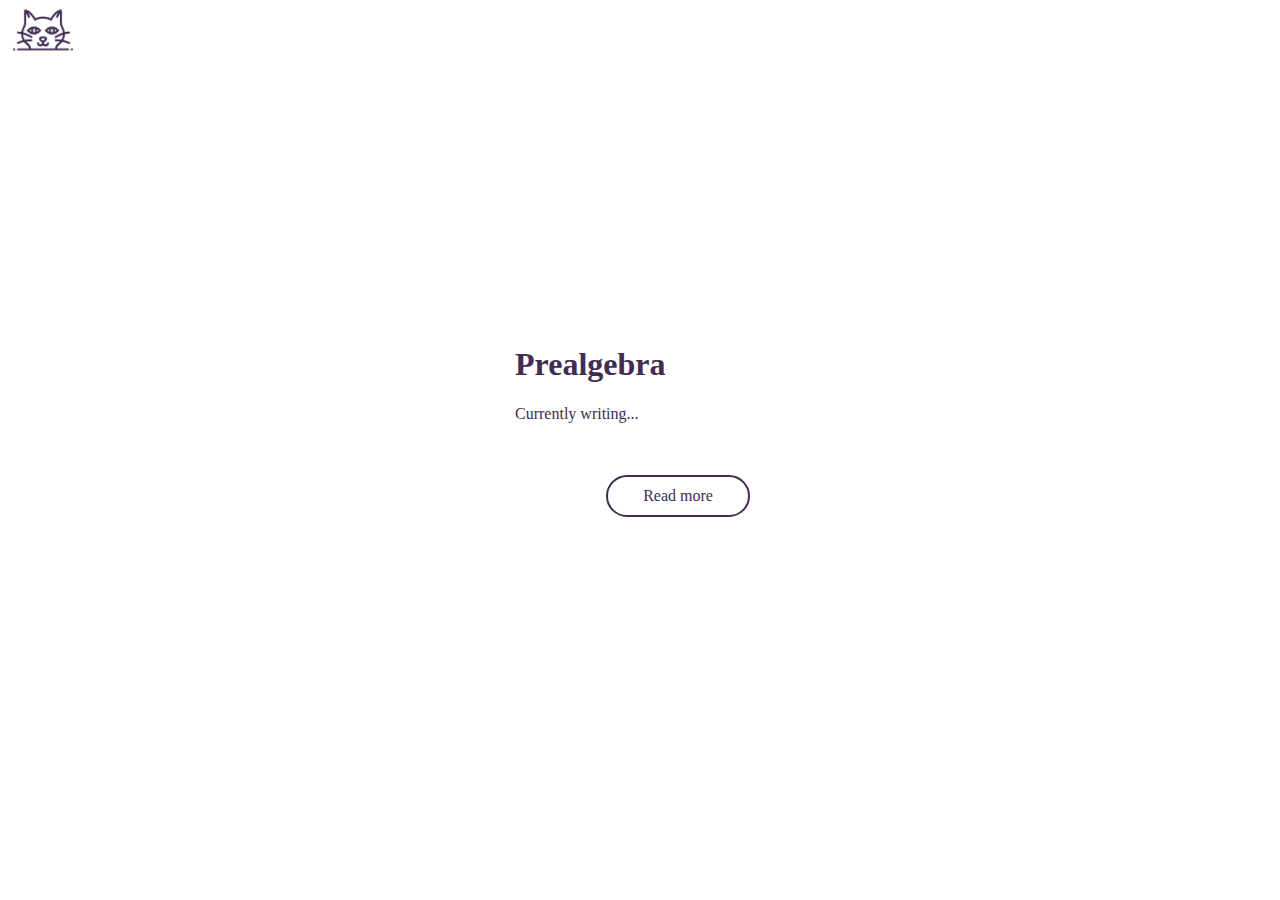
==== blog.html @ 9470a6de "Moved blog,html to root directory" ====
<!DOCTYPE html>
<html lang="en">

<head>

  <link rel="stylesheet"
        href="../css/blog.css">

  <title> Cate Roxl | Blog </title>

  <a href="https://cateroxl.github.io/index.html">
    <img alt="Home"
         src="../images/cat.png"
         width="60px"
         height="60px">
  </a>

</head>

<body>

  <div class="container">

    <div class="blog-entry">
      <h1>Prealgebra</h1>
      <p>Currently writing...</p>
      </br>
      </br>
      <a href="../web-pages/soon.html"
         class="button">Read more</a>
    </div>

    </div>

</body>

</html>
---- css/blog.css ----
img
{
position: fixed;
left: 1%;
}

body
{
 margin: 0;
 padding: 0;
 background: white;
 overflow: hidden;
}

.container
{
  color: #412C52;	
  width: 250px;
  height: 250px;
  position: absolute;
  top: 50%;
  left: 50%;
  transform: translate(-50%, -50%);  
}

.button
{
  position: absolute;
  right: 6%;
  display: block;
  color: #412C52;
  text-decoration: none;
  text-align: center;
  width: 120px;
  padding: 10px;
  font-size: 12pt;
  font-family: poppins;
  font-weight: 400;
  border: 2px solid #412C52;
  cursor: pointer;
  border-radius: 30px;
  transition:1s;
}

.button:hover
{
  box-shadow: 0 1px 8px 0 #412C52 inset, 0 1px 8px 0 #412C52,
              0 1px 8px 0 #412C52 inset, 0 1px 8px 0 #412C52;
}
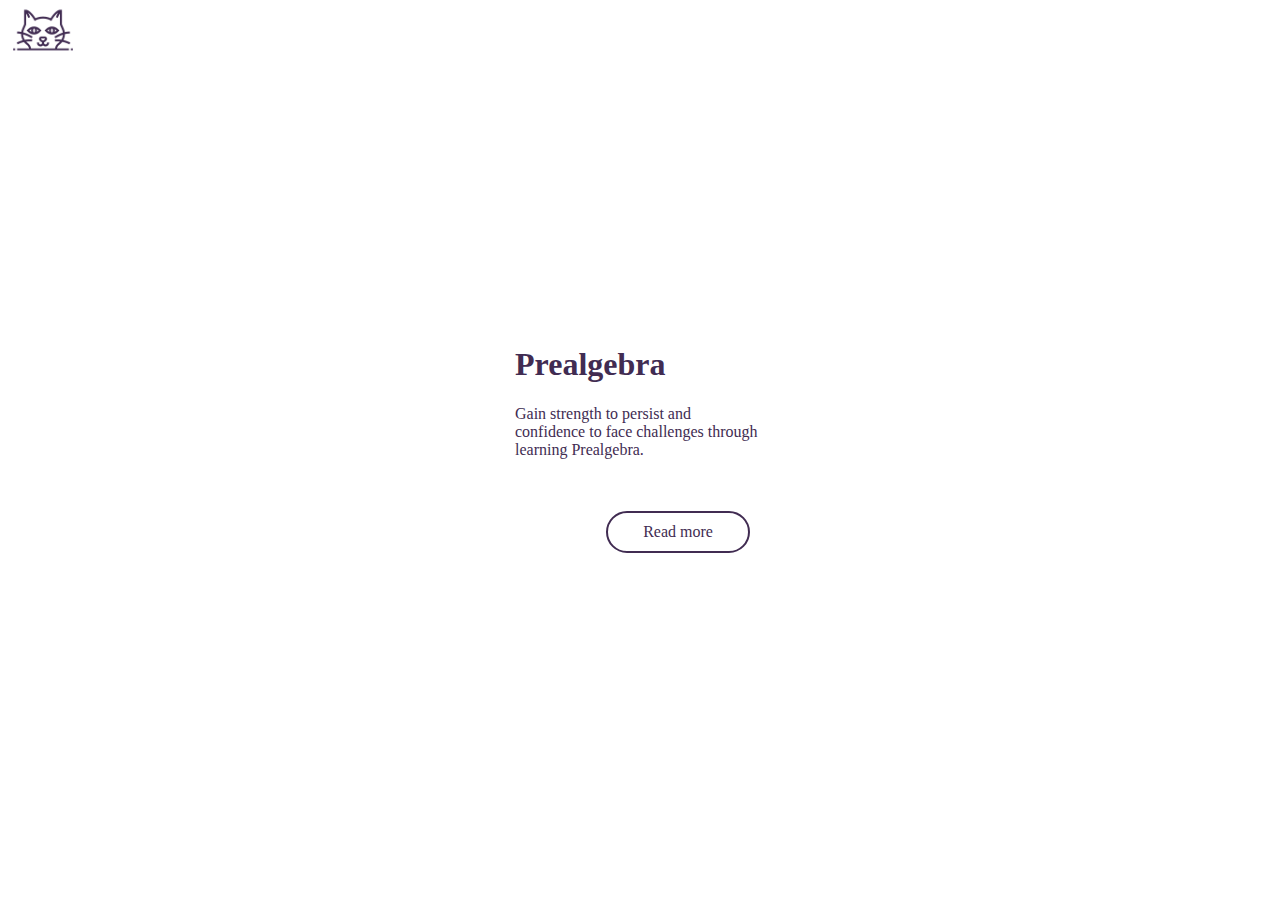
==== commit 869fc8ea: "Update blog.html" ====
--- a/blog.html
+++ b/blog.html
@@ -8,7 +8,7 @@
 
   <title> Cate Roxl | Blog </title>
 
-  <a href="https://cateroxl.github.io/index.html">
+  <a href="index.html">
     <img alt="Home"
          src="../images/cat.png"
          width="60px"
@@ -23,10 +23,10 @@
 
     <div class="blog-entry">
       <h1>Prealgebra</h1>
-      <p>Currently writing...</p>
+      <p>Gain strength to persist and confidence to face challenges through learning Prealgebra.</p>
       </br>
       </br>
-      <a href="../web-pages/soon.html"
+      <a href="../blog-posts/prealgebra.html"
          class="button">Read more</a>
     </div>
 
